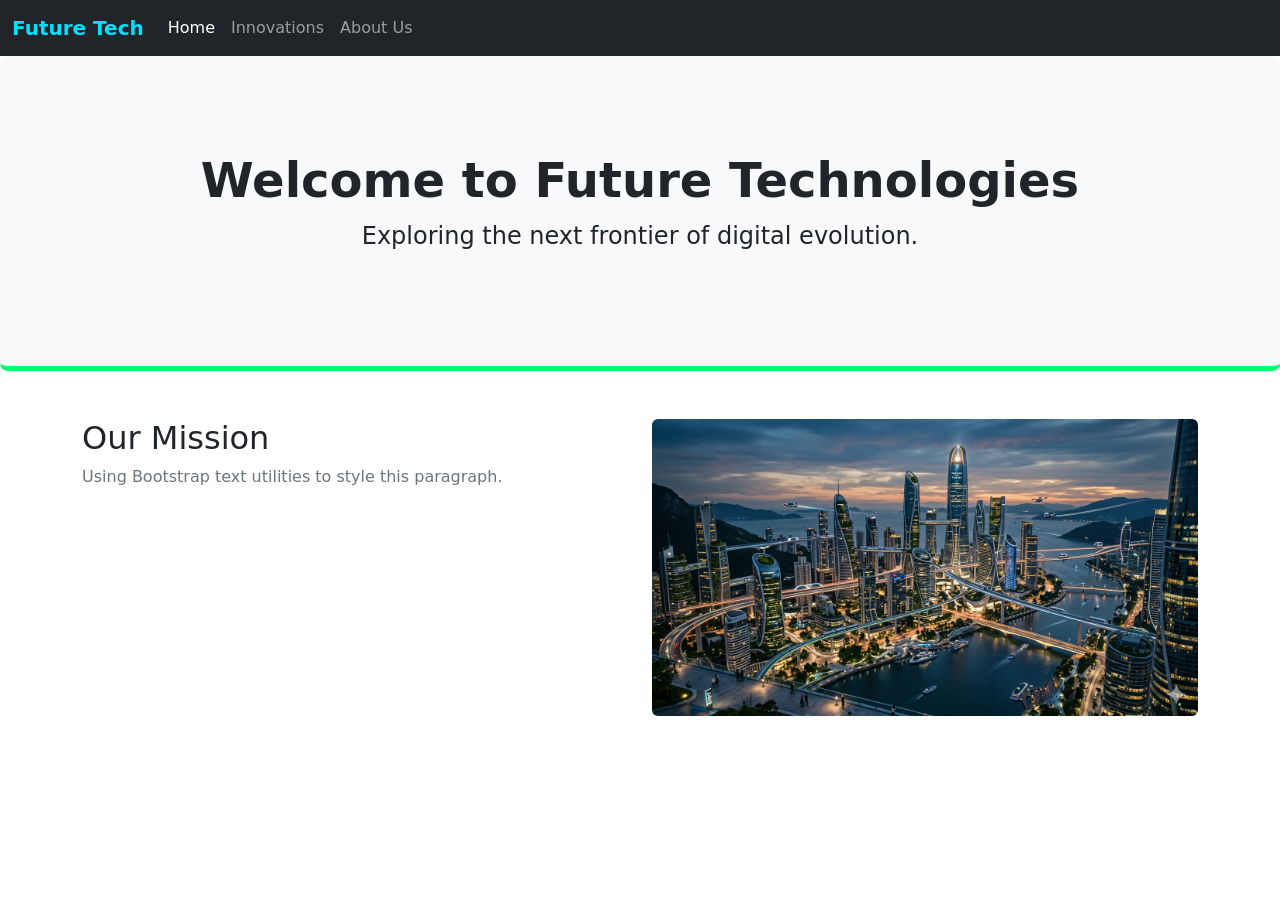
==== LABS/Lab3.html/index.html @ 5b17365e "Lab 3 Partly Done" ====
<!DOCTYPE html>
<html lang="en">

  <head>
    <meta charset="utf-8">
    <meta name="viewport" content="width=device-width, initial-scale=1">
    <title>Future Technologies | Home</title>
    <link href="https://cdn.jsdelivr.net/npm/bootstrap@5.3.0/dist/css/bootstrap.min.css" rel="stylesheet">
    <link rel="stylesheet" href="style.css">
  </head>

  <body>

    <nav class="navbar navbar-expand-lg navbar-dark bg-dark">
      <div class="container-fluid">
        <a class="navbar-brand" href="index.html">Future Tech</a>
        <button class="navbar-toggler" type="button" data-bs-toggle="collapse" data-bs-target="#navbarNav">
          <span class="navbar-toggler-icon"></span>
        </button>
        <div class="collapse navbar-collapse" id="navbarNav">
          <ul class="navbar-nav">
            <li class="nav-item"><a class="nav-link active" href="index.html">Home</a></li>
            <li class="nav-item"><a class="nav-link" href="innovations.html">Innovations</a></li>
            <li class="nav-item"><a class="nav-link" href="about.html">About Us</a></li>
          </ul>
        </div>
      </div>
    </nav>

    <div class="p-5 mb-4 bg-light rounded-3">
      <div class="container-fluid py-5 text-center">
        <h1 class="display-5 fw-bold">Welcome to Future Technologies</h1>
        <p class="col-md-8 fs-4 mx-auto">Exploring the next frontier of digital evolution.</p>
      </div>
    </div>

    <div class="container mt-5">
      <div class="row">
        <div class="col-md-6">
          <h2>Our Mission</h2>
          <p class="text-secondary">Using Bootstrap text utilities to style this paragraph.</p>
        </div>
        <div class="col-md-6">
          <img src="./images/tech-image.png" class="img-fluid rounded" alt="Responsive Tech Image">
        </div>
      </div>
    </div>

    <script src="https://code.jquery.com/jquery-3.6.0.min.js"></script>
    <script src="https://cdn.jsdelivr.net/npm/bootstrap@5.3.0/dist/js/bootstrap.bundle.min.js"></script>
    <script>
      // jQuery document ready event 
      $(document).ready(function(){
          console.log("Future Tech Website Ready!");
      });
    </script>
  </body>
</html>
---- LABS/Lab3.html/style.css ----
/* Custom Styles  */

/* 1. Custom Brand Color */
.navbar-brand {
    color: #00e1ff !important;
    font-weight: bold;
}

/* 2. Custom Jumbotron Padding */
.p-5 {
    border-bottom: 5px solid #00ff6a;
}

/* 3. Custom Hover Effect for Images */
.img-fluid:hover {
    opacity: 0.8;
    transition: 0.3s;
}
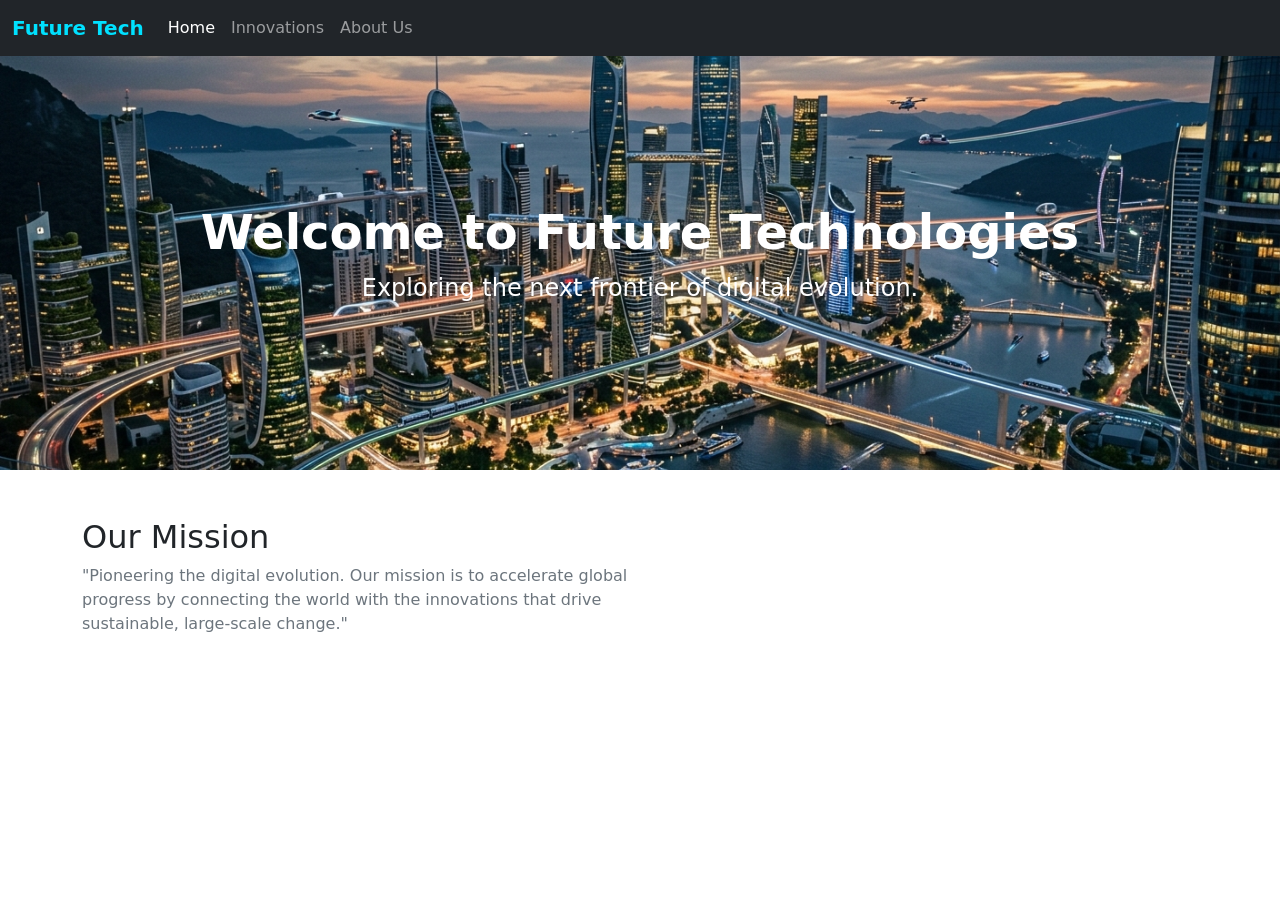
==== commit d994d296: "Completed my part for lab 3" ====
--- a/LABS/Lab3.html/index.html
+++ b/LABS/Lab3.html/index.html
@@ -7,9 +7,25 @@
     <title>Future Technologies | Home</title>
     <link href="https://cdn.jsdelivr.net/npm/bootstrap@5.3.0/dist/css/bootstrap.min.css" rel="stylesheet">
     <link rel="stylesheet" href="style.css">
+
+    
+    <style>
+  .jumbotron {
+    background-image: url("images/tech-image.png");
+    background-size: cover;
+    background-position: center;
+    background-repeat: no-repeat;
+    padding: 100px 0; 
+    color: white; 
+    text-align: center;
+  }
+</style>
+
+
   </head>
 
   <body>
+
 
     <nav class="navbar navbar-expand-lg navbar-dark bg-dark">
       <div class="container-fluid">
@@ -27,21 +43,19 @@
       </div>
     </nav>
 
-    <div class="p-5 mb-4 bg-light rounded-3">
-      <div class="container-fluid py-5 text-center">
-        <h1 class="display-5 fw-bold">Welcome to Future Technologies</h1>
-        <p class="col-md-8 fs-4 mx-auto">Exploring the next frontier of digital evolution.</p>
+      <div class="jumbotron jumbotron-fluid">
+          <div class="container-fluid py-5 text-center">
+            <h1 class="display-5 fw-bold text-white">Welcome to Future Technologies</h1>
+            <p class="col-md-8 fs-4 mx-auto text-white">Exploring the next frontier of digital evolution.</p>
+          </div>
       </div>
-    </div>
 
     <div class="container mt-5">
       <div class="row">
         <div class="col-md-6">
           <h2>Our Mission</h2>
-          <p class="text-secondary">Using Bootstrap text utilities to style this paragraph.</p>
-        </div>
-        <div class="col-md-6">
-          <img src="./images/tech-image.png" class="img-fluid rounded" alt="Responsive Tech Image">
+          <p class="text-secondary">"Pioneering the digital evolution. Our mission is to accelerate global progress by 
+            connecting the world with the innovations that drive sustainable, large-scale change."</p>
         </div>
       </div>
     </div>
--- a/LABS/Lab3.html/style.css
+++ b/LABS/Lab3.html/style.css
@@ -16,3 +16,4 @@
     opacity: 0.8;
     transition: 0.3s;
 }
+
